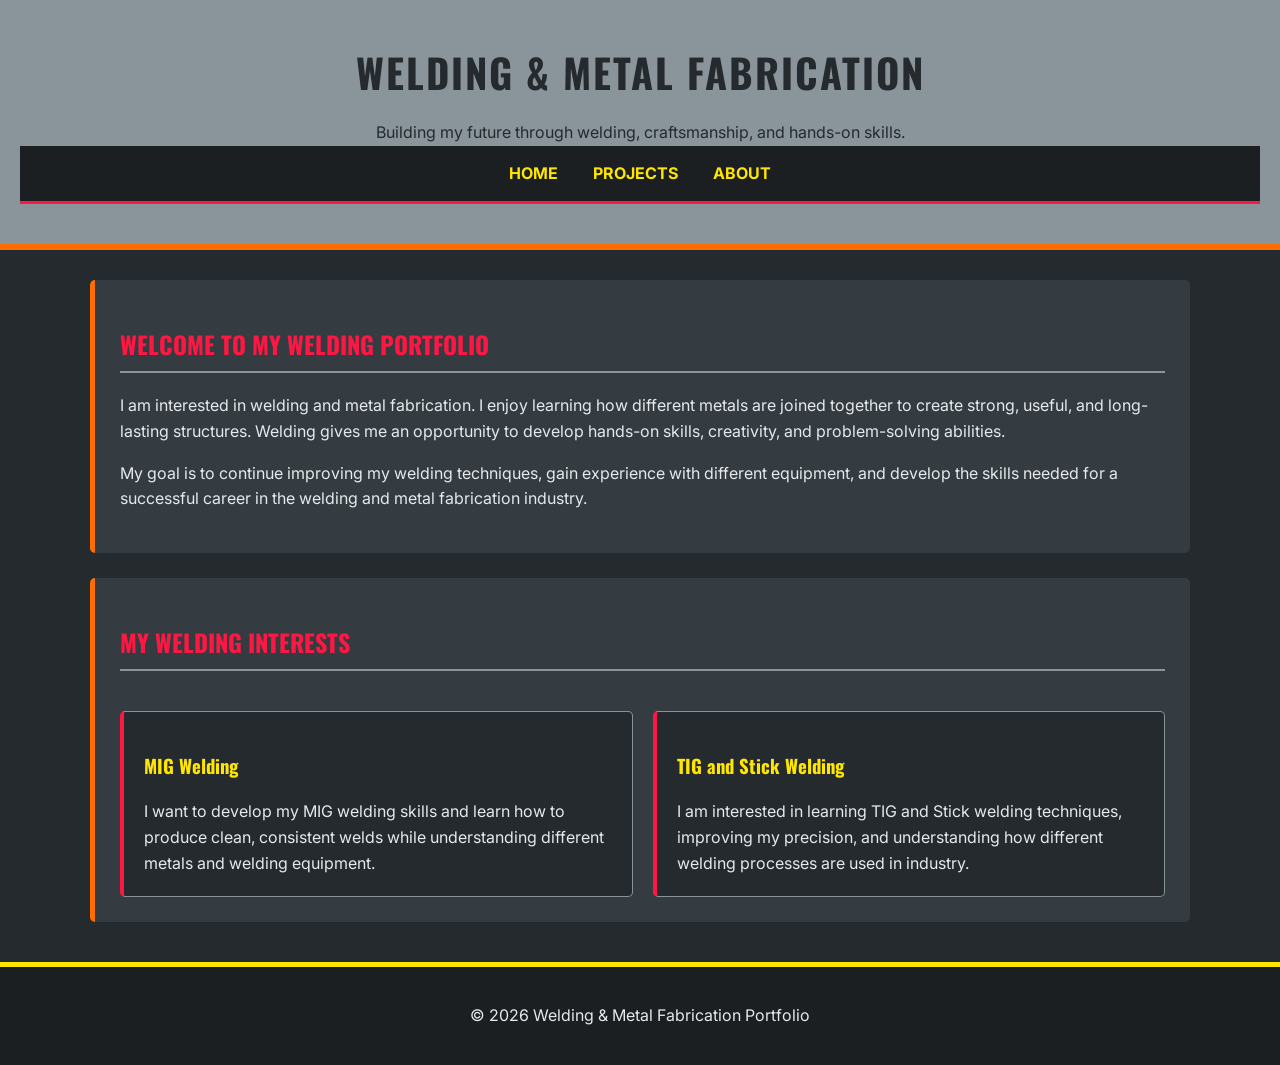
==== index.html @ fe323617 "Initial commit: add portfolio structure with about, index, projects pages and styles" ====
<!DOCTYPE html>
<html lang="en">
<head>
    <meta charset="UTF-8">
    <meta name="viewport" content="width=device-width, initial-scale=1.0">
    <title>Home | Welding Portfolio</title>

    <!-- Google Fonts -->
    <link rel="preconnect" href="https://fonts.googleapis.com">
    <link rel="preconnect" href="https://fonts.gstatic.com" crossorigin>
    <link href="https://fonts.googleapis.com/css2?family=Inter:wght@400;500;600;700&family=Oswald:wght@400;500;600;700&display=swap" rel="stylesheet">

    <!-- External CSS -->
    <link rel="stylesheet" href="styles.css">
</head>

<body>
    <header>
        <h1>Welding &amp; Metal Fabrication</h1>
        <p>Building my future through welding, craftsmanship, and hands-on skills.</p>

        <nav aria-label="Main navigation">
            <ul>
                <li><a href="index.html">Home</a></li>
                <li><a href="projects.html">Projects</a></li>
                <li><a href="about.html">About</a></li>
            </ul>
        </nav>
    </header>

    <main>
        <section aria-labelledby="welcome-heading">
            <h2 id="welcome-heading">Welcome to My Welding Portfolio</h2>

            <p>
                I am interested in welding and metal fabrication.
                I enjoy learning how different metals are joined together
                to create strong, useful, and long-lasting structures.
                Welding gives me an opportunity to develop hands-on
                skills, creativity, and problem-solving abilities.
            </p>

            <p>
                My goal is to continue improving my welding techniques,
                gain experience with different equipment, and develop
                the skills needed for a successful career in the
                welding and metal fabrication industry.
            </p>
        </section>

        <section aria-labelledby="interests-heading">
            <h2 id="interests-heading">My Welding Interests</h2>

            <article>
                <h3>MIG Welding</h3>
                <p>
                    I want to develop my MIG welding skills and learn
                    how to produce clean, consistent welds while
                    understanding different metals and welding equipment.
                </p>
            </article>

            <article>
                <h3>TIG and Stick Welding</h3>
                <p>
                    I am interested in learning TIG and Stick welding
                    techniques, improving my precision, and understanding
                    how different welding processes are used in industry.
                </p>
            </article>
        </section>
    </main>

    <footer>
        <p>&copy; 2026 Welding &amp; Metal Fabrication Portfolio</p>
    </footer>
</body>
</html>
---- styles.css ----
/* Reset and base styles */
* {
    box-sizing: border-box;
}

html {
    width: 100%;
    overflow-x: hidden;
}

body {
    margin: 0;
    padding: 0;
    width: 100%;
    font-family: 'Inter', sans-serif;
    background-color: #252A2E;
    color: #E5E9EC;
    line-height: 1.6;
}

/* Google Fonts: Oswald for headings */
h1, h2, h3, h4, h5, h6 {
    font-family: 'Oswald', sans-serif;
}

/* Header */
header {
    background-color: #8A949B;
    color: #252A2E;
    text-align: center;
    padding: 40px 20px;
    border-bottom: 6px solid #FF6D00;
}

header h1 {
    margin: 0;
    font-size: clamp(1.6rem, 4vw, 2.5rem);
    text-transform: uppercase;
    letter-spacing: 2px;
}

header p {
    margin-bottom: 0;
}

/* Navigation using Flexbox */
nav {
    background-color: #1B1F22;
    padding: 15px;
    border-bottom: 3px solid #FF1744;
}

nav ul {
    list-style: none;
    display: flex;
    flex-wrap: wrap;
    justify-content: center;
    gap: 20px 35px;
    margin: 0;
    padding: 0;
}

nav a {
    color: #FFE600;
    text-decoration: none;
    font-weight: bold;
    text-transform: uppercase;
}

nav a:hover {
    color: #FF6D00;
}

/* Main content */
main {
    width: min(100% - 32px, 1100px);
    margin: 30px auto;
}

/* Sections */
section {
    background-color: #353C41;
    margin-bottom: 25px;
    padding: 25px;
    border-left: 5px solid #FF6D00;
    border-radius: 5px;
}

h2 {
    color: #FF1744;
    text-transform: uppercase;
    border-bottom: 2px solid #8A949B;
    padding-bottom: 8px;
}

h3 {
    color: #FFE600;
}

/* CSS Grid layout for sections with articles */
main section:has(article) {
    display: grid;
    grid-template-columns: repeat(2, minmax(0, 1fr));
    gap: 20px;
}

main section:has(article) h2 {
    grid-column: 1 / -1;
}

/* Welding page project grid */
.project-grid {
    display: grid;
    grid-template-columns: repeat(3, minmax(0, 1fr));
    gap: 20px;
}

/* Article cards */
article {
    min-width: 0;
    background-color: #252A2E;
    padding: 20px;
    margin: 0;
    border: 1px solid #8A949B;
    border-left: 4px solid #FF1744;
    border-radius: 5px;
    overflow-wrap: anywhere;
}

article p {
    margin-bottom: 0;
}

/* Images and other media */
img,
video,
iframe {
    max-width: 100%;
    height: auto;
}

/* Footer */
footer {
    background-color: #1B1F22;
    color: #E5E9EC;
    text-align: center;
    padding: 20px;
    margin-top: 40px;
    border-top: 5px solid #FFE600;
}

/* Tablet layout */
@media (max-width: 900px) {
    main section:has(article) {
        grid-template-columns: repeat(2, minmax(0, 1fr));
    }

    .project-grid {
        grid-template-columns: repeat(2, minmax(0, 1fr));
    }

    section {
        padding: 20px;
    }
}

/* Mobile layout */
@media (max-width: 600px) {
    header {
        padding: 25px 15px;
    }

    nav ul {
        flex-direction: column;
        align-items: center;
        gap: 12px;
    }

    main {
        width: calc(100% - 24px);
        margin: 20px auto;
    }

    section {
        padding: 16px;
    }

    main section:has(article) {
        grid-template-columns: minmax(0, 1fr);
    }

    main section:has(article) h2 {
        grid-column: auto;
    }

    .project-grid {
        grid-template-columns: 1fr;
    }

    article {
        padding: 15px;
    }
}
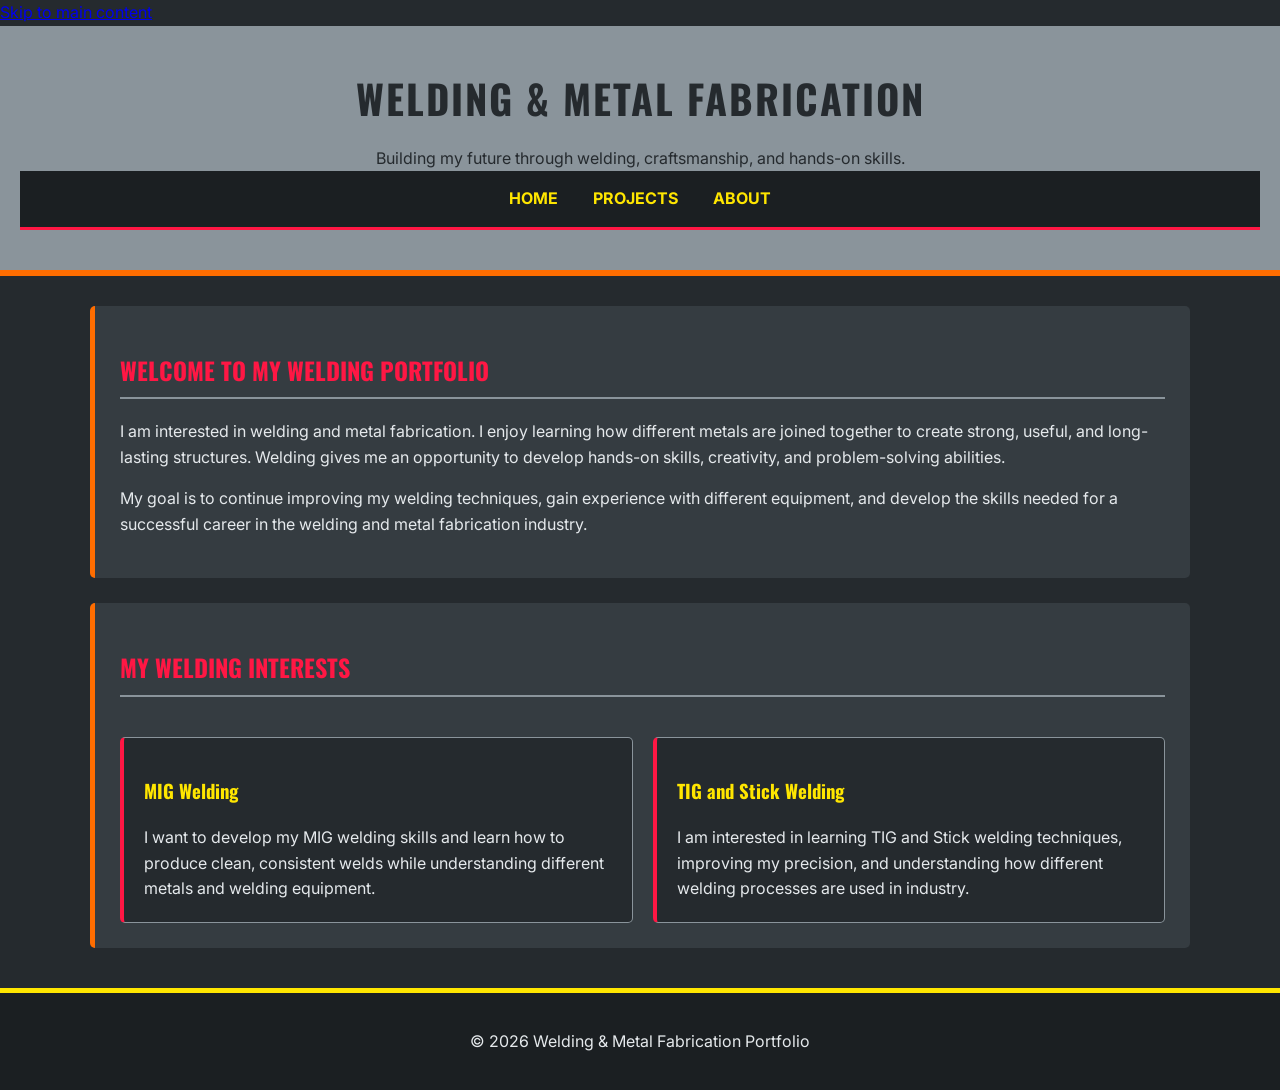
==== commit 47ed1f4b: "Improve accessibility and visual design: update index.html" ====
--- a/index.html
+++ b/index.html
@@ -6,7 +6,8 @@
 <head>
     <meta charset="UTF-8">
     <meta name="viewport" content="width=device-width, initial-scale=1.0">
-    <title>Home | Welding Portfolio</title>
+    <title>Home | Welding & Metal Fabrication Portfolio</title>
+    <meta name="description" content="A student portfolio exploring welding and metal fabrication.">
 
     <!-- Google Fonts -->
     <link rel="preconnect" href="https://fonts.googleapis.com">
@@ -18,20 +19,21 @@
 </head>
 
 <body>
+    <a class="skip-link" href="#main-content">Skip to main content</a>
     <header>
         <h1>Welding &amp; Metal Fabrication</h1>
         <p>Building my future through welding, craftsmanship, and hands-on skills.</p>
 
         <nav aria-label="Main navigation">
             <ul>
-                <li><a href="index.html">Home</a></li>
+                <li><a href="index.html" aria-current="page">Home</a></li>
                 <li><a href="projects.html">Projects</a></li>
                 <li><a href="about.html">About</a></li>
             </ul>
         </nav>
     </header>
 
-    <main>
+    <main id="main-content">
         <section aria-labelledby="welcome-heading">
             <h2 id="welcome-heading">Welcome to My Welding Portfolio</h2>
 
